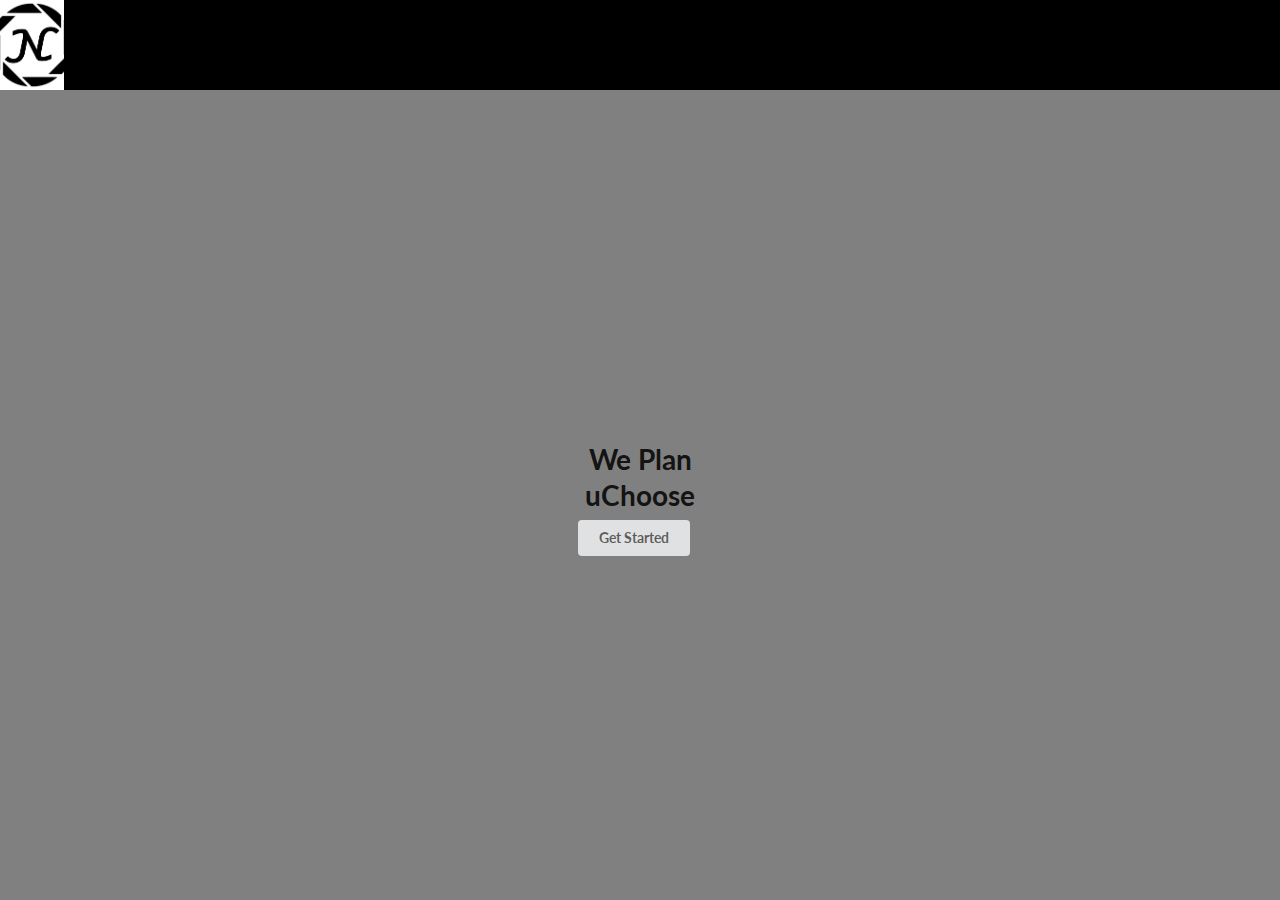
==== index.html @ fc53b974 "Merge branch 'develop' into not-scheduled" ====
<!DOCTYPE html>
<html>
  <head>
    <script type="text/javascript" src="jquery-3.2.1.min.js"></script>
    <script type="text/javascript" src="semantic-ui/semantic.min.js"></script>
    <script type="text/javascript" src="index.js"></script>


    <meta charset="UTF-8">
  	<meta name="viewport" content="width=device-width, initial-scale=1">

    <link rel="stylesheet" href="template/css/reset.css"> <!-- CSS reset -->
  	<link rel="stylesheet" href="template/css/style.css"> <!-- Resource style -->

    <link rel="stylesheet" href="semantic-ui/semantic.min.css">
    <link rel="stylesheet" href="slick/slick.css">
    <link rel="stylesheet" href="slick/slick-theme.css">
    <link rel="stylesheet" type="text/css" href="css/style.css">

    <title>Capstone</title>
  </head>
  <body>
    <div class="header">
      <div class="header-logo">
        <img id=headerLogo src="img/logo.png" alt="Logo">
      </div>
    </div>
    <div class="content">
      <div class="welcome-box">
        <div class="welcome-msg">
          <h1>We Plan</h1>
          <h1>uChoose</h1>
        </div>
        <div class="start">
          <button type="button" name="button" class="ui button" id="getStarted">Get Started</button>
        </div>
      </div>
      <div class="search-box hide">
        <div class="search-loading">
          <span>Loading...</span>
        </div>
        <div class="search-wrap hide">
          <h1>Search for courses</h1>
          <div class="dropdowns">
          </div>
          <div class="ui buttons search-buttons">
            <button id="titleButton" class="ui button">Search By Title</button>
            <div class="or"></div>
            <button id="codeButton" class="ui positive button">Search By Course Code</button>
          </div>
        </div>
      </div>
      <div class="classes-added hide">
        <div class="classes-added-wrap">
          <h1>Classes Selected</h1>
          <ul class="classes-added-list">
            <li class="classes-list-header">
              <div class="course-list-element">
                <span class="title-span">Title </span>
                <span class="course-span">Course</span>
                <span class="credits-span">Credits</span>
                <span class="remove-span"></span>
              </div>
            </li>
          </ul>
        </div>
        <div class="credits-input-wrap">
          <div class="show-credits-wrap">
            <button type="button" name="button" class="ui right labeled icon button" id="showCredits">Next<i class="right arrow icon"></i></button>
          </div>

        </div>
      </div>

      <div class="ui modal restrictions large">
        <i class="close icon"></i>
        <div class="header">
          Time Restrictions
        </div>
        <div class="restrictions-wrap">
          <!-- <button type="button" id="timeRes" class="ui button">Add Restriction</button> -->
          <div class="dateTimeLimit">
            <span>From</span>
            <div class="ui input">
              <input type="text" id="startTime" placeholder="0800"size="5" maxlength="4" minlength="4">
            </div>
            <span>To</span>
            <div class="ui input">
              <input type="text" id="endTime" placeholder="2230" size="5" maxlength="4" minlength="4">
            </div>

            <div class="dayCheckboxes">
              <div class="ui checkbox days">
                <input type="checkbox" id="u" value="U">
                <label for="u">Sunday</label>
              </div>
                <div class="ui checkbox days">
                <input type="checkbox" id="m" value="M">
                <label for="m">Monday</label>
              </div>
                <div class="ui checkbox days">
                <input type="checkbox" id="t" value="T">
                <label for="t">Tuesday</label>
              </div>
                <div class="ui checkbox days">
                <input type="checkbox" id="w" value="W">
                <label for="w">Wednesday</label>
              </div>
                <div class="ui checkbox days">
                <input type="checkbox" id="r" value="R">
                <label for="r">Thursday</label>
              </div>
                <div class="ui checkbox days">
                <input type="checkbox" id="f" value="F">
                <label for="f">Friday</label>
              </div>
                <div class="ui checkbox days">
                <input type="checkbox" id="s" value="S">
                <label for="s">Saturday</label>
              </div>
            </div>
            <button type="button" id="subTimeLimit" class="ui icon button"><i class="plus icon"></i></button>
          </div>
          <div class="activeRestrictions">
          </div>
        </div>
        <div class="actions">
          <div class="ui action input">
            <input placeholder="Enter credits..." type="text" id="credits" maxlength="2" size="12" name="credits" value="">
            <button id="generate" name="generate" class="ui button">Generate Schedules</button>
          </div>
        </div>
      </div>

    </div>

    <div class="schedules-box hide">
      <div class="schedules">
        <div class="back-wrap">
          <span><i class="left arrow icon"></i> Back to Search</span>
        </div>
        <div class="schedules-title">
          <h1>Possible Schedules</h1>
        </div>
        <div class="schedules-content">

          <script src="template/js/modernizr.js"></script>
          <script src="template/js/main.js"></script>

        </div>
      </div>
    </div>
    <script type="text/javascript" src="js/views.js"></script>
    <script type="text/javascript" src="slick/slick.min.js"></script>
  </body>
</html>
---- template/css/style.css ----
/* -------------------------------- 

Primary style

-------------------------------- */
*, *::after, *::before {
  box-sizing: border-box;
}

html {
  font-size: 62.5%;
}

body {
  font-size: 1.6rem;
  font-family: "Source Sans Pro", sans-serif;
  color: #222222;
  background-color: white;
}

a {
  color: #A2B9B2;
  text-decoration: none;
}

/* -------------------------------- 

Main Components 

-------------------------------- */
.cd-schedule {
  position: relative;
  margin: 2em 0;
}

.cd-schedule::before {
  /* never visible - this is used in js to check the current MQ */
  content: 'mobile';
  display: none;
}

@media only screen and (min-width: 800px) {
  .cd-schedule {
    width: 90%;
    max-width: 1400px;
    margin: 2em auto;
  }
  .cd-schedule::after {
    clear: both;
    content: "";
    display: block;
  }
  .cd-schedule::before {
    content: 'desktop';
  }
}

.cd-schedule .timeline {
  display: none;
}

@media only screen and (min-width: 800px) {
  .cd-schedule .timeline {
    display: block;
    position: absolute;
    top: 0;
    left: 0;
    height: 100%;
    width: 100%;
    padding-top: 25px;
  }
  .cd-schedule .timeline li {
    position: relative;
    height: 25px;
  }
  .cd-schedule .timeline li::after {
    /* this is used to create the table horizontal lines */
    content: '';
    position: absolute;
    bottom: 0;
    left: 0;
    width: 100%;
    height: 1px;
    background: #EAEAEA;
  }
  .cd-schedule .timeline li:last-of-type::after {
    display: none;
  }
  .cd-schedule .timeline li span {
    display: none;
  }
}

@media only screen and (min-width: 1000px) {
  .cd-schedule .timeline li::after {
    width: calc(100% - 60px);
    left: 60px;
  }
  .cd-schedule .timeline li span {
    display: inline-block;
    -webkit-transform: translateY(-50%);
        -ms-transform: translateY(-50%);
            transform: translateY(-50%);
  }
  .cd-schedule .timeline li:nth-of-type(2n) span {
    display: none;
  }
}

.cd-schedule .events {
  position: relative;
  z-index: 1;
}

.cd-schedule .events .events-group {
  margin-bottom: 30px;
}

.cd-schedule .events .top-info {
  width: 100%;
  padding: 0 5%;
}

.cd-schedule .events .top-info > span {
  display: inline-block;
  line-height: 1.2;
  margin-bottom: 10px;
  font-weight: bold;
}

.cd-schedule .events .events-group > ul {
  position: relative;
  padding: 0 5%;
  /* force its children to stay on one line */
  display: -webkit-box;
  display: -ms-flexbox;
  display: flex;
  overflow-x: scroll;
  -webkit-overflow-scrolling: touch;
}

.cd-schedule .events .events-group > ul::after {
  /* never visible - used to add a right padding to .events-group > ul */
  display: inline-block;
  content: '-';
  width: 1px;
  height: 100%;
  opacity: 0;
  color: transparent;
}

.cd-schedule .events .single-event {
  /* force them to stay on one line */
  -ms-flex-negative: 0;
      flex-shrink: 0;
  float: left;
  height: 150px;
  width: 70%;
  max-width: 300px;
  box-shadow: inset 0 -3px 0 rgba(0, 0, 0, 0.2);
  margin-right: 20px;
  -webkit-transition: opacity .2s, background .2s;
  transition: opacity .2s, background .2s;
}

.cd-schedule .events .single-event:last-of-type {
  margin-right: 5%;
}

.cd-schedule .events .single-event a {
  display: block;
  height: 100%;
  padding: .8em;
}

@media only screen and (min-width: 550px) {
  .cd-schedule .events .single-event {
    width: 40%;
  }
}

@media only screen and (min-width: 800px) {
  .cd-schedule .events {
    float: left;
    width: 100%;
  }
  .cd-schedule .events .events-group {
    width: 14.25%;
    float: left;
    border: 1px solid #EAEAEA;
    /* reset style */
    margin-bottom: 0;
  }
  .cd-schedule .events .events-group:not(:first-of-type) {
    border-left-width: 0;
  }
  .cd-schedule .events .top-info {
    /* vertically center its content */
    display: table;
    height: 25px;
    border-bottom: 1px solid #EAEAEA;
    /* reset style */
    padding: 0;
  }
  .cd-schedule .events .top-info > span {
    /* vertically center inside its parent */
    display: table-cell;
    vertical-align: middle;
    padding: 0 .5em;
    text-align: center;
    /* reset style */
    font-weight: normal;
    margin-bottom: 0;
  }
  .cd-schedule .events .events-group > ul {
    height: 700px;
    /* reset style */
    display: block;
    overflow: visible;
    padding: 0;
  }
  .cd-schedule .events .events-group > ul::after {
    clear: both;
    content: "";
    display: block;
  }
  .cd-schedule .events .events-group > ul::after {
    /* reset style */
    display: none;
  }
  .cd-schedule .events .single-event {
    position: absolute;
    z-index: 3;
    /* top position and height will be set using js */
    width: calc(100% + 2px);
    left: -1px;
    box-shadow: 0 10px 20px rgba(0, 0, 0, 0.1), inset 0 -3px 0 rgba(0, 0, 0, 0.2);
    /* reset style */
    -ms-flex-negative: 1;
        flex-shrink: 1;
    height: auto;
    max-width: none;
    margin-right: 0;
  }
  .cd-schedule .events .single-event a {
    padding: .2em;
  }
  .cd-schedule .events .single-event:last-of-type {
    /* reset style */
    margin-right: 0;
  }
  .cd-schedule .events .single-event.selected-event {
    /* the .selected-event class is added when an user select the event */
    visibility: hidden;
  }
}

@media only screen and (min-width: 1000px) {
  .cd-schedule .events {
    /* 60px is the .timeline element width */
    width: calc(100% - 60px);
    margin-left: 60px;
  }
}

.cd-schedule.loading .events .single-event {
  /* the class .loading is added by default to the .cd-schedule element
	   it is removed as soon as the single events are placed in the schedule plan (using javascript) */
  opacity: 0;
}

.cd-schedule .event-name,
.cd-schedule .event-date {
  display: block;
  color: white;
  font-weight: bold;
  -webkit-font-smoothing: antialiased;
  -moz-osx-font-smoothing: grayscale;
}

.cd-schedule .event-name {
  font-size: 2.4rem;
}

@media only screen and (min-width: 800px) {
  .cd-schedule .event-name {
    font-size: 1rem;
  }
}

.cd-schedule .event-date {
  /* they are not included in the the HTML but added using JavScript */
  font-size: .75rem;
  opacity: .7;
  line-height: 1.2;
  margin-bottom: .2em;
}

.cd-schedule .single-event[data-event="event-1"],
.cd-schedule [data-event="event-1"] .header-bg {
  /* this is used to set a background color for the event and the modal window */
  background: #577F92;
}

.cd-schedule .single-event[data-event="event-1"]:hover {
  background: #618da1;
}

.cd-schedule .single-event[data-event="event-2"],
.cd-schedule [data-event="event-2"] .header-bg {
  background: #443453;
}

.cd-schedule .single-event[data-event="event-2"]:hover {
  background: #513e63;
}

.cd-schedule .single-event[data-event="event-3"],
.cd-schedule [data-event="event-3"] .header-bg {
  background: #A2B9B2;
}

.cd-schedule .single-event[data-event="event-3"]:hover {
  background: #b1c4be;
}

.cd-schedule .single-event[data-event="event-4"],
.cd-schedule [data-event="event-4"] .header-bg {
  background: #f6b067;
}

.cd-schedule .single-event[data-event="event-4"]:hover {
  background: #f7bd7f;
}

.cd-schedule .event-modal {
  position: fixed;
  z-index: 3;
  top: 0;
  right: 0;
  height: 100%;
  width: 100%;
  visibility: hidden;
  /* Force Hardware acceleration */
  -webkit-transform: translateZ(0);
          transform: translateZ(0);
  -webkit-transform: translateX(100%);
      -ms-transform: translateX(100%);
          transform: translateX(100%);
  -webkit-transition: visibility .4s, -webkit-transform .4s;
  transition: visibility .4s, -webkit-transform .4s;
  transition: transform .4s, visibility .4s;
  transition: transform .4s, visibility .4s, -webkit-transform .4s;
  -webkit-transition-timing-function: cubic-bezier(0.5, 0, 0.1, 1);
          transition-timing-function: cubic-bezier(0.5, 0, 0.1, 1);
}

.cd-schedule .event-modal .header {
  position: relative;
  height: 70px;
  /* vertically center its content */
  display: table;
  width: 100%;
}

.cd-schedule .event-modal .header .content {
  position: relative;
  z-index: 3;
  /* vertically center inside its parent */
  display: table-cell;
  vertical-align: middle;
  padding: .6em 5%;
}

.cd-schedule .event-modal .body {
  position: relative;
  width: 100%;
  /* 70px is the .header height */
  height: calc(100% - 70px);
}

.cd-schedule .event-modal .event-info {
  position: relative;
  z-index: 2;
  line-height: 1.4;
  height: 100%;
  overflow: hidden;
}

.cd-schedule .event-modal .event-info > div {
  overflow: auto;
  height: 100%;
  padding: 1.4em 5%;
}

.cd-schedule .event-modal .header-bg, .cd-schedule .event-modal .body-bg {
  /* these are the morphing backgrounds - visible on desktop only */
  position: absolute;
  top: 0;
  left: 0;
  height: 100%;
  width: 100%;
}

.cd-schedule .event-modal .body-bg {
  z-index: 1;
  background: white;
  -webkit-transform-origin: top left;
      -ms-transform-origin: top left;
          transform-origin: top left;
}

.cd-schedule .event-modal .header-bg {
  z-index: 2;
  -webkit-transform-origin: top center;
      -ms-transform-origin: top center;
          transform-origin: top center;
}

.cd-schedule .event-modal .close {
  /* this is the 'X' icon */
  position: absolute;
  top: 0;
  right: 0;
  z-index: 3;
  background: rgba(0, 0, 0, 0.1);
  /* replace text with icon */
  color: transparent;
  white-space: nowrap;
  text-indent: 100%;
  height: 70px;
  width: 70px;
}

.cd-schedule .event-modal .close::before, .cd-schedule .event-modal .close::after {
  /* these are the two lines of the 'X' icon */
  content: '';
  position: absolute;
  top: 50%;
  left: 50%;
  width: 2px;
  height: 22px;
  background: white;
  -webkit-backface-visibility: hidden;
  backface-visibility: hidden;
}

.cd-schedule .event-modal .close::before {
  -webkit-transform: translateX(-50%) translateY(-50%) rotate(45deg);
      -ms-transform: translateX(-50%) translateY(-50%) rotate(45deg);
          transform: translateX(-50%) translateY(-50%) rotate(45deg);
}

.cd-schedule .event-modal .close::after {
  -webkit-transform: translateX(-50%) translateY(-50%) rotate(-45deg);
      -ms-transform: translateX(-50%) translateY(-50%) rotate(-45deg);
          transform: translateX(-50%) translateY(-50%) rotate(-45deg);
}

.cd-schedule .event-modal .event-date {
  display: none;
}

.cd-schedule .event-modal.no-transition {
  -webkit-transition: none;
  transition: none;
}

.cd-schedule .event-modal.no-transition .header-bg, .cd-schedule .event-modal.no-transition .body-bg {
  -webkit-transition: none;
  transition: none;
}

@media only screen and (min-width: 800px) {
  .cd-schedule .event-modal {
    /* reset style */
    right: auto;
    width: auto;
    height: auto;
    -webkit-transform: translateX(0);
        -ms-transform: translateX(0);
            transform: translateX(0);
    will-change: transform, width, height;
    -webkit-transition: height .4s, width .4s, visibility .4s, -webkit-transform .4s;
    transition: height .4s, width .4s, visibility .4s, -webkit-transform .4s;
    transition: height .4s, width .4s, transform .4s, visibility .4s;
    transition: height .4s, width .4s, transform .4s, visibility .4s, -webkit-transform .4s;
    -webkit-transition-timing-function: cubic-bezier(0.5, 0, 0.1, 1);
            transition-timing-function: cubic-bezier(0.5, 0, 0.1, 1);
  }
  .cd-schedule .event-modal .header {
    position: absolute;
    display: block;
    top: 0;
    left: 0;
    height: 100%;
  }
  .cd-schedule .event-modal .header .content {
    /* reset style */
    display: block;
    padding: .8em;
  }
  .cd-schedule .event-modal .event-info > div {
    padding: 2em 3em 2em 2em;
  }
  .cd-schedule .event-modal .body {
    height: 100%;
    width: auto;
  }
  .cd-schedule .event-modal .header-bg, .cd-schedule .event-modal .body-bg {
    /* Force Hardware acceleration */
    -webkit-transform: translateZ(0);
            transform: translateZ(0);
    will-change: transform;
    -webkit-backface-visibility: hidden;
            backface-visibility: hidden;
  }
  .cd-schedule .event-modal .header-bg {
    -webkit-transition: -webkit-transform .4s;
    transition: -webkit-transform .4s;
    transition: transform .4s;
    transition: transform .4s, -webkit-transform .4s;
    -webkit-transition-timing-function: cubic-bezier(0.5, 0, 0.1, 1);
            transition-timing-function: cubic-bezier(0.5, 0, 0.1, 1);
  }
  .cd-schedule .event-modal .body-bg {
    opacity: 0;
    -webkit-transform: none;
        -ms-transform: none;
            transform: none;
  }
  .cd-schedule .event-modal .event-date {
    display: block;
  }
  .cd-schedule .event-modal .close, .cd-schedule .event-modal .event-info {
    opacity: 0;
  }
  .cd-schedule .event-modal .close {
    width: 40px;
    height: 40px;
    background: transparent;
  }
  .cd-schedule .event-modal .close::after, .cd-schedule .event-modal .close::before {
    background: #222222;
    height: 16px;
  }
}

@media only screen and (min-width: 1000px) {
  .cd-schedule .event-modal .header .content {
    padding: 1.2em;
  }
}

.cd-schedule.modal-is-open .event-modal {
  /* .modal-is-open class is added as soon as an event is selected */
  -webkit-transform: translateX(0);
      -ms-transform: translateX(0);
          transform: translateX(0);
  visibility: visible;
}

.cd-schedule.modal-is-open .event-modal .event-info > div {
  /* smooth scroll on iOS touch devices */
  -webkit-overflow-scrolling: touch;
}

@media only screen and (min-width: 800px) {
  .cd-schedule.animation-completed .event-modal .close,
  .cd-schedule.content-loaded.animation-completed .event-modal .event-info {
    /* 	the .animation-completed class is added when the modal animation is completed
			the .content-loaded class is added when the modal content has been loaded (using ajax) */
    opacity: 1;
    -webkit-transition: opacity .2s;
    transition: opacity .2s;
  }
  .cd-schedule.modal-is-open .body-bg {
    opacity: 1;
    -webkit-transition: -webkit-transform .4s;
    transition: -webkit-transform .4s;
    transition: transform .4s;
    transition: transform .4s, -webkit-transform .4s;
    -webkit-transition-timing-function: cubic-bezier(0.5, 0, 0.1, 1);
            transition-timing-function: cubic-bezier(0.5, 0, 0.1, 1);
  }
}

.cd-schedule .cover-layer {
  /* layer between the content and the modal window */
  position: fixed;
  z-index: 2;
  top: 0;
  left: 0;
  height: 100%;
  width: 100%;
  background: rgba(0, 0, 0, 0.8);
  opacity: 0;
  visibility: hidden;
  -webkit-transition: opacity .4s, visibility .4s;
  transition: opacity .4s, visibility .4s;
}

.cd-schedule.modal-is-open .cover-layer {
  opacity: 1;
  visibility: visible;
}
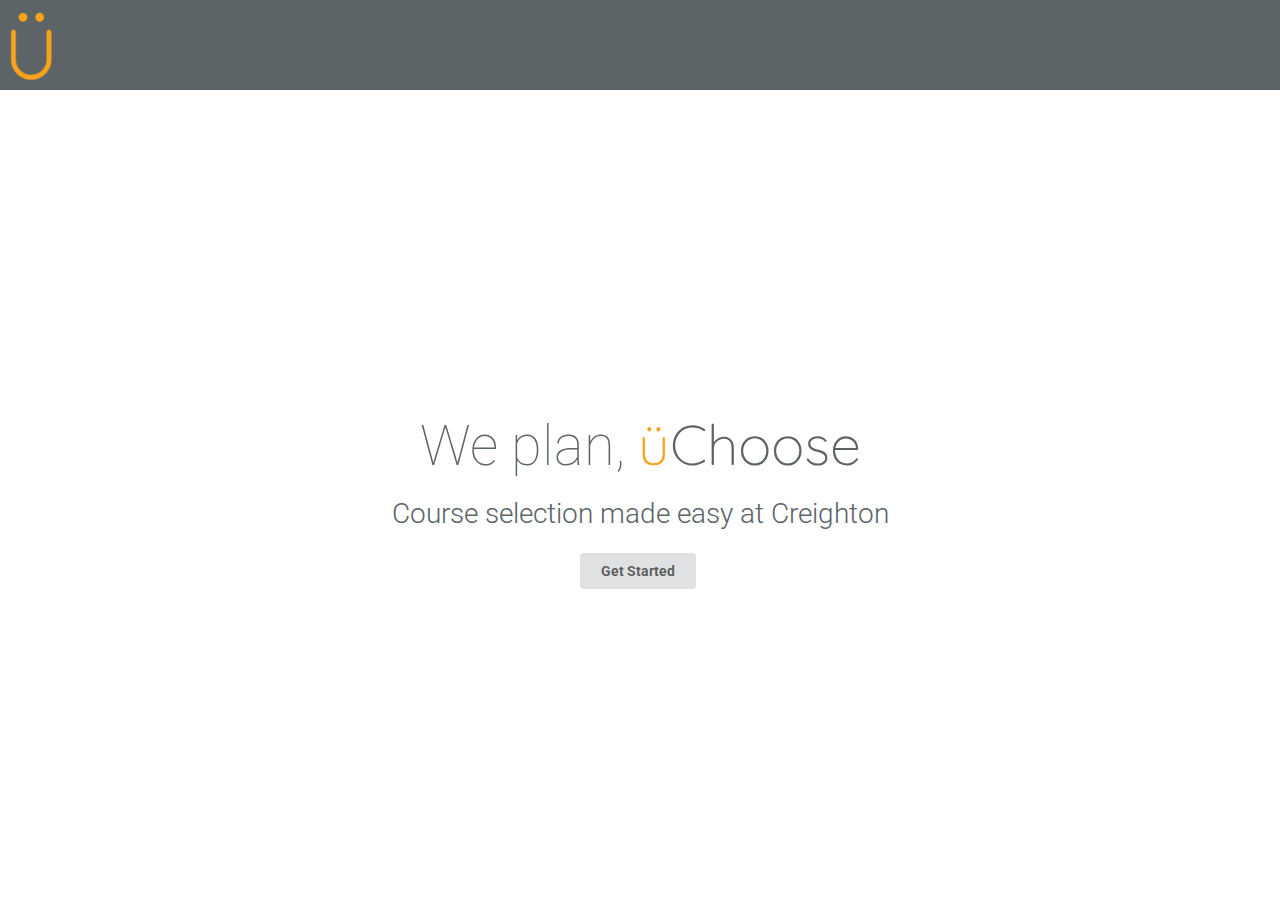
==== commit e772f150: "Add color palette and fix some structure" ====
--- a/index.html
+++ b/index.html
@@ -9,6 +9,7 @@
     <meta charset="UTF-8">
   	<meta name="viewport" content="width=device-width, initial-scale=1">
 
+    <link href="https://fonts.googleapis.com/css?family=Quicksand:300|Roboto:100,300,400,700" rel="stylesheet">
     <link rel="stylesheet" href="template/css/reset.css"> <!-- CSS reset -->
   	<link rel="stylesheet" href="template/css/style.css"> <!-- Resource style -->
 
@@ -21,15 +22,19 @@
   </head>
   <body>
     <div class="header">
-      <div class="header-logo">
-        <img id=headerLogo src="img/logo.png" alt="Logo">
-      </div>
+      <a class="header-logo" href="/index.html">
+        <img id="headerLogo" src="img/u-logo.png" alt="Logo">
+      </a>
     </div>
     <div class="content">
       <div class="welcome-box">
         <div class="welcome-msg">
-          <h1>We Plan</h1>
-          <h1>uChoose</h1>
+          <h2>We plan,
+            <span class="u-choose">
+              <span class="uuml">&uuml;</span>Choose
+            </span>
+          </h2>
+          <h3> Course selection made easy at Creighton </h3>
         </div>
         <div class="start">
           <button type="button" name="button" class="ui button" id="getStarted">Get Started</button>
@@ -46,7 +51,7 @@
           <div class="ui buttons search-buttons">
             <button id="titleButton" class="ui button">Search By Title</button>
             <div class="or"></div>
-            <button id="codeButton" class="ui positive button">Search By Course Code</button>
+            <button id="codeButton" class="ui button">Search By Course Code</button>
           </div>
         </div>
       </div>
--- a/css/style.css
+++ b/css/style.css
@@ -1,13 +1,22 @@
-.body{
+body{
 	margin: 0;
 	padding: 0;
+	color: #5D6468;
+}
+
+* {
+	font-family: 'Roboto', sans-serif !important;
+}
+
+h1 {
+	font-weight: 400 !important;
 }
 
 .header{
 	display: flex;
 	width: 100%;
 	height: 10vh;
-	background-color: black;
+	background-color: #5D6468;
 }
 
 .header-logo{
@@ -15,7 +24,6 @@
 	justify-content: center;
 	width: 5%;
 	height: 100%;
-	background-color: white;
 }
 
 	.header-logo img{
@@ -29,7 +37,7 @@
 	align-items: center;
 	width: 100%;
 	height: 90vh;
-	background-color: gray;
+	background-color: #fff;
 }
 
 .welcome-msg{
@@ -37,8 +45,31 @@
 	text-align: center;
 }
 
-	.welcome-msg h1{
+	.welcome-msg h2, .welcome-msg h3 {
 		margin: 0;
+		padding-bottom: 1rem;
+	}
+
+	.welcome-msg h2{
+		font-weight: 100;
+		font-size: 4rem;
+	}
+
+		.u-choose, .uuml {
+			font-family: 'Quicksand', sans-serif !important;
+		}
+
+		.uuml {
+			color: #FAA21B;
+		}
+
+	.welcome-msg h3{
+		font-weight: 300;
+		font-size: 2rem;
+	}
+
+	.start {
+		text-align: center;
 	}
 
 .search-box, .classes-added{
@@ -64,11 +95,13 @@
 		width: 100%;
 	}
 
-	.dropdowns{
+	.addButton {
+		background-color: #FFA300 !important;
+		color: #fff !important;
 	}
 
 	.search-buttons{
-		padding: 5%;
+		padding: 5% 0;
 	}
 
 	.titleDropdown >*, .codeDropdown >*{
@@ -80,7 +113,8 @@
 	flex-direction: column;
 	justify-content: flex-start;
 	padding-top: 25vh;
-	background-color: white;
+	background-color: #0054A6;
+	color: #fff;
 }
 
 	.classes-added-list, .title, .course-title, .course-list-element, .classes-added-wrap{
